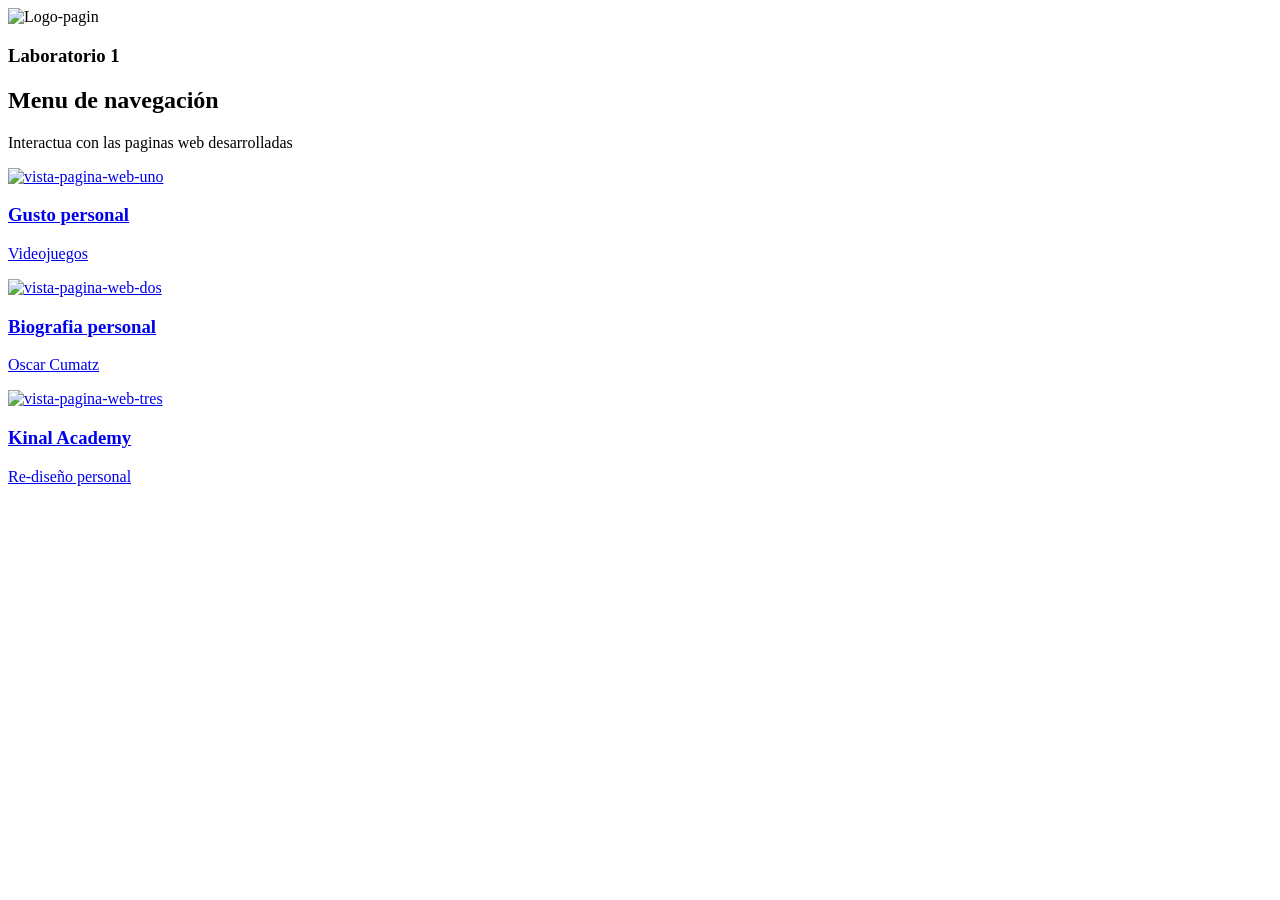
==== HTML/index.html @ dbd6f833 "agregando base html para un menu de navegacion principal" ====
<!DOCTYPE html>
<html lang="en">
<head>
    <meta charset="UTF-8">
    <meta name="viewport" content="width=device-width, initial-scale=1.0">
    <title>Paginas-Web-Laboratorio1</title>
</head>
<body>
    <header class="encabezado">
        <div class="containter-logo-img">
            <img src="#" alt="Logo-pagin">
        </div>

        <div class="containter-logo-name">
            <h3>Laboratorio 1</h3>
        </div>

    </header>
    <main class="container-info">
        <section class="section-intro">

            <h1>Menu de navegación</h1>
            <p>Interactua con las paginas web desarrolladas</p>

        </section>
        <section class="section-targetas">

            <a href="#" class="targeta">

                <div class="contenedor-img-targeta">
                    <img src="#" alt="vista-pagina-web-uno">
                </div>
                <h3>Gusto personal</h3>
                <p>Videojuegos</p>

            </a>
            <a href="#" class="targeta">
                
                <div class="contenedor-img-targeta">
                    <img src="#" alt="vista-pagina-web-dos">
                </div>
                <h3>Biografia personal</h3>
                <p>Oscar Cumatz</p>

            </a>
            <a href="#" class="targeta">

                <div class="contenedor-img-targeta">
                    <img src="#" alt="vista-pagina-web-tres">
                </div>
                <h3>Kinal Academy</h3>
                <p>Re-diseño personal</p>

            </a>

        </section>
    </main>
</body>
</html>
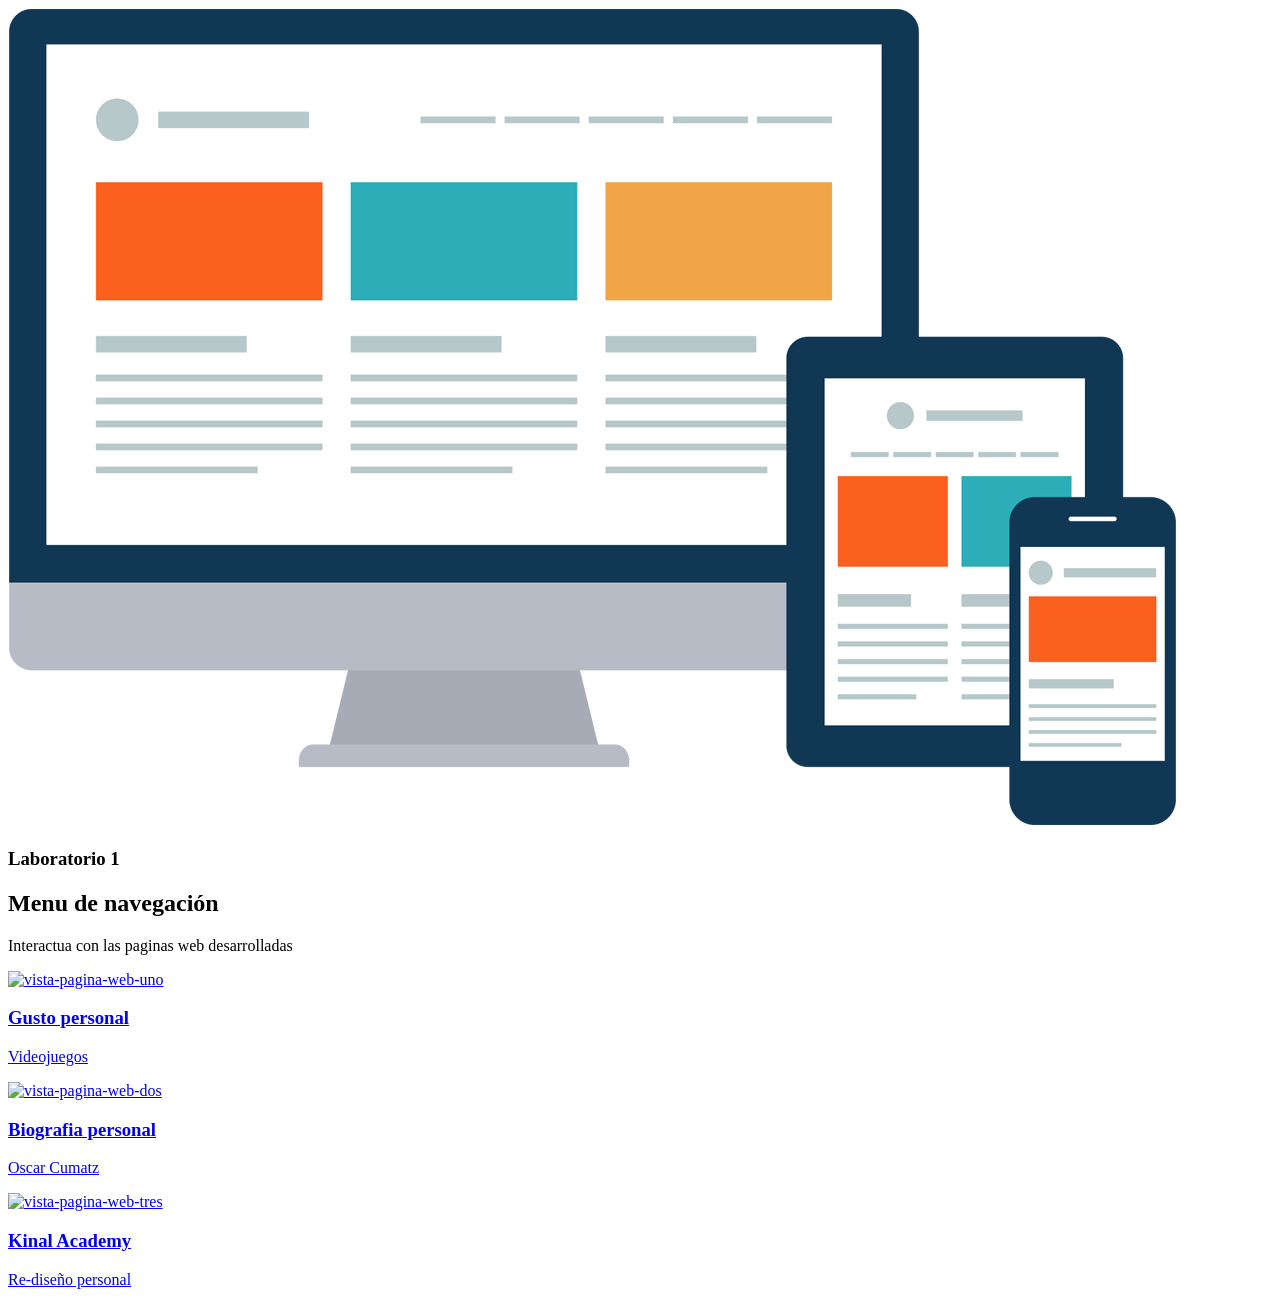
==== commit 3bde3d0c: "implementando logo en html index" ====
--- a/HTML/index.html
+++ b/HTML/index.html
@@ -3,12 +3,13 @@
 <head>
     <meta charset="UTF-8">
     <meta name="viewport" content="width=device-width, initial-scale=1.0">
+    <link rel="stylesheet" href="../CSS/menuNavegacion.css">
     <title>Paginas-Web-Laboratorio1</title>
 </head>
 <body>
     <header class="encabezado">
         <div class="containter-logo-img">
-            <img src="#" alt="Logo-pagin">
+            <img src="../IMG/logo-pagina-web.png" alt="Logo-pagin">
         </div>
 
         <div class="containter-logo-name">
@@ -35,7 +36,7 @@
 
             </a>
             <a href="#" class="targeta">
-                
+
                 <div class="contenedor-img-targeta">
                     <img src="#" alt="vista-pagina-web-dos">
                 </div>
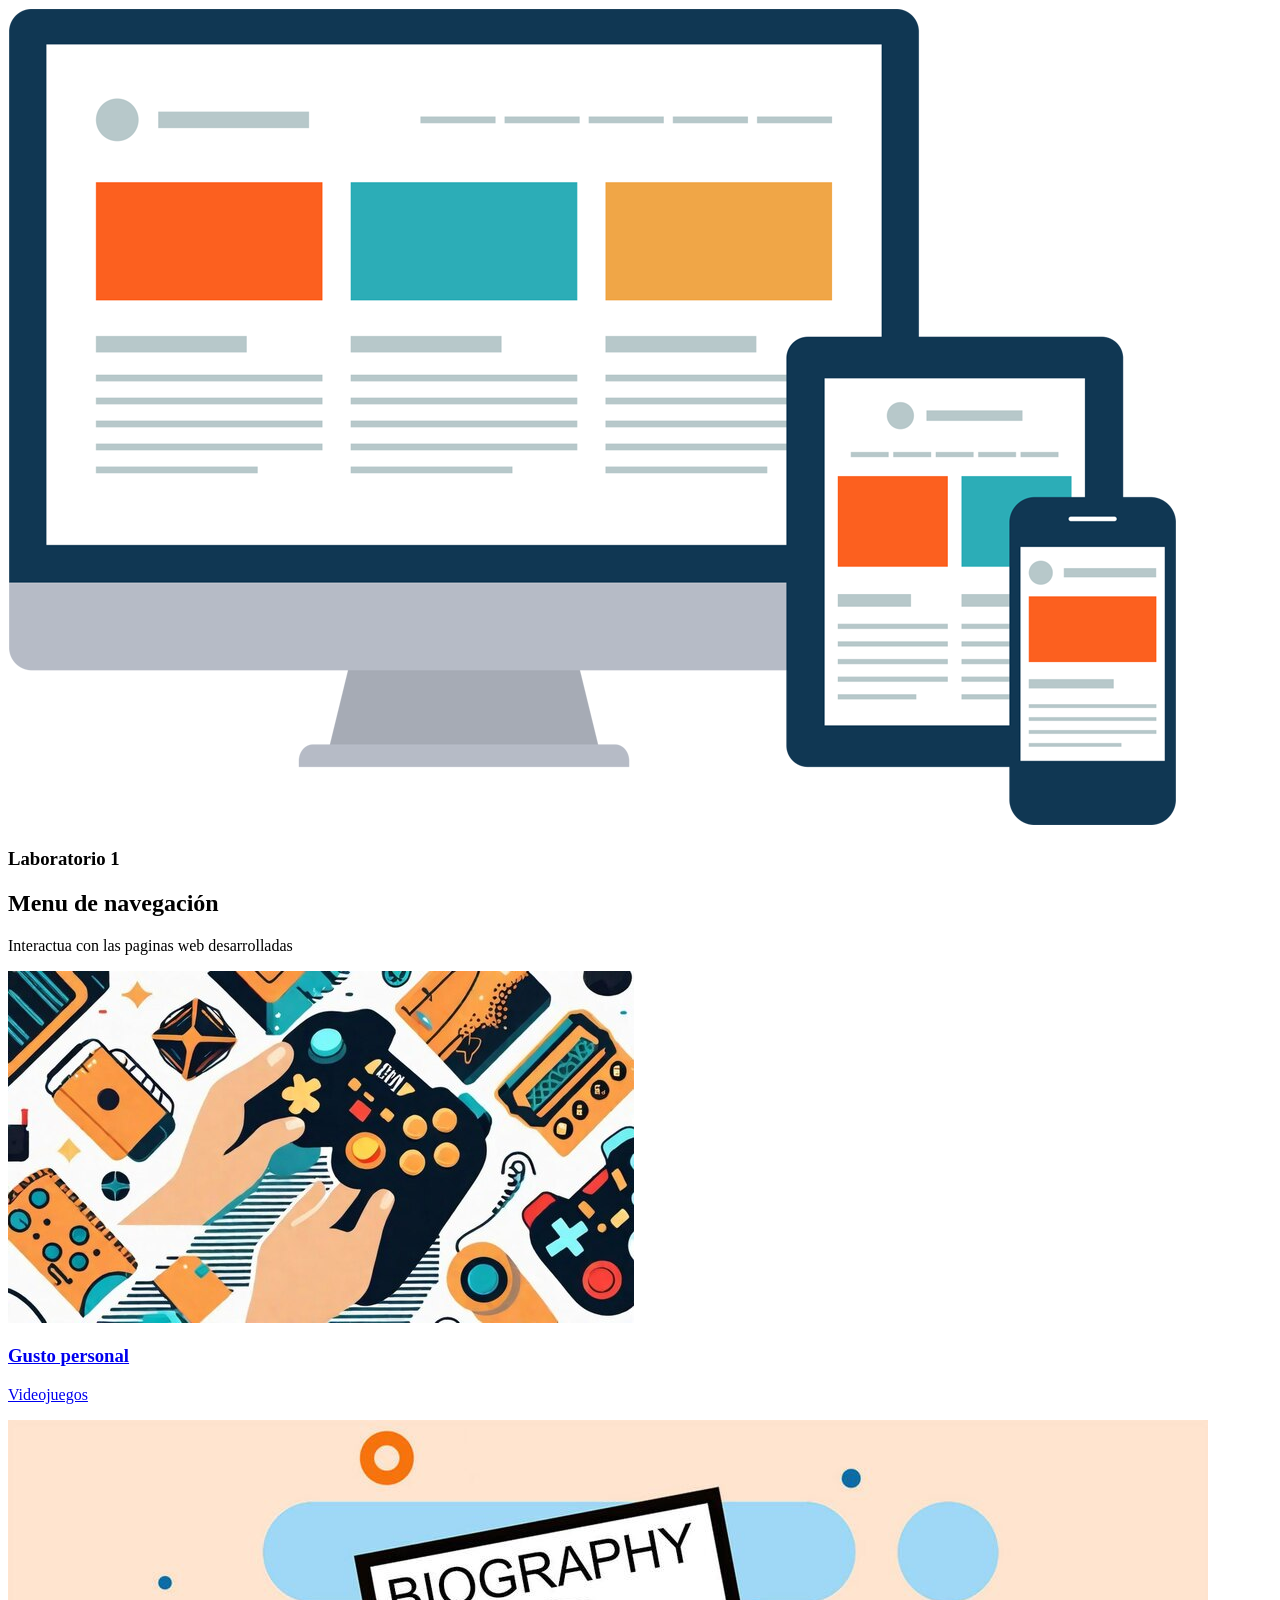
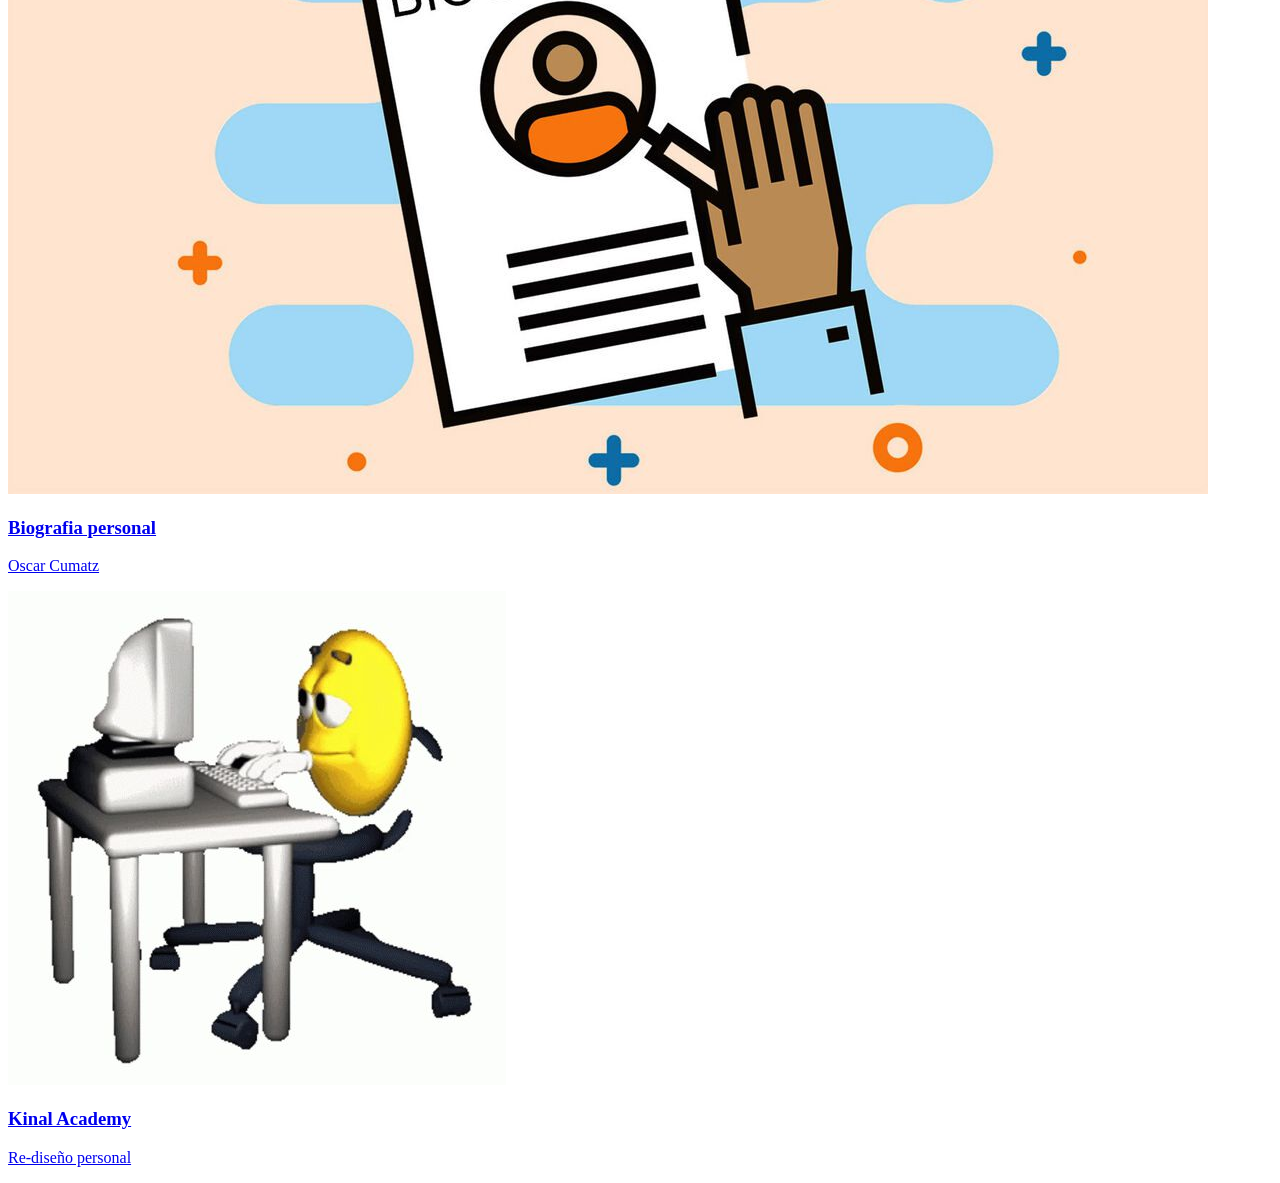
==== commit 38a7edc8: "implementando imagenes en sus secciones correspondientes" ====
--- a/HTML/index.html
+++ b/HTML/index.html
@@ -3,6 +3,7 @@
 <head>
     <meta charset="UTF-8">
     <meta name="viewport" content="width=device-width, initial-scale=1.0">
+    <link rel="icon" href="../IMG/logo-pagina-web.png" type="logo-pagina-web">
     <link rel="stylesheet" href="../CSS/menuNavegacion.css">
     <title>Paginas-Web-Laboratorio1</title>
 </head>
@@ -29,7 +30,7 @@
             <a href="#" class="targeta">
 
                 <div class="contenedor-img-targeta">
-                    <img src="#" alt="vista-pagina-web-uno">
+                    <img src="../IMG/section-videojuegos.jpg" alt="vista-pagina-web-uno">
                 </div>
                 <h3>Gusto personal</h3>
                 <p>Videojuegos</p>
@@ -38,7 +39,7 @@
             <a href="#" class="targeta">
 
                 <div class="contenedor-img-targeta">
-                    <img src="#" alt="vista-pagina-web-dos">
+                    <img src="../IMG/section-biografia.jpg" alt="vista-pagina-web-dos">
                 </div>
                 <h3>Biografia personal</h3>
                 <p>Oscar Cumatz</p>
@@ -47,7 +48,7 @@
             <a href="#" class="targeta">
 
                 <div class="contenedor-img-targeta">
-                    <img src="#" alt="vista-pagina-web-tres">
+                    <img src="../IMG/section-rediseño.jpg" alt="vista-pagina-web-tres">
                 </div>
                 <h3>Kinal Academy</h3>
                 <p>Re-diseño personal</p>
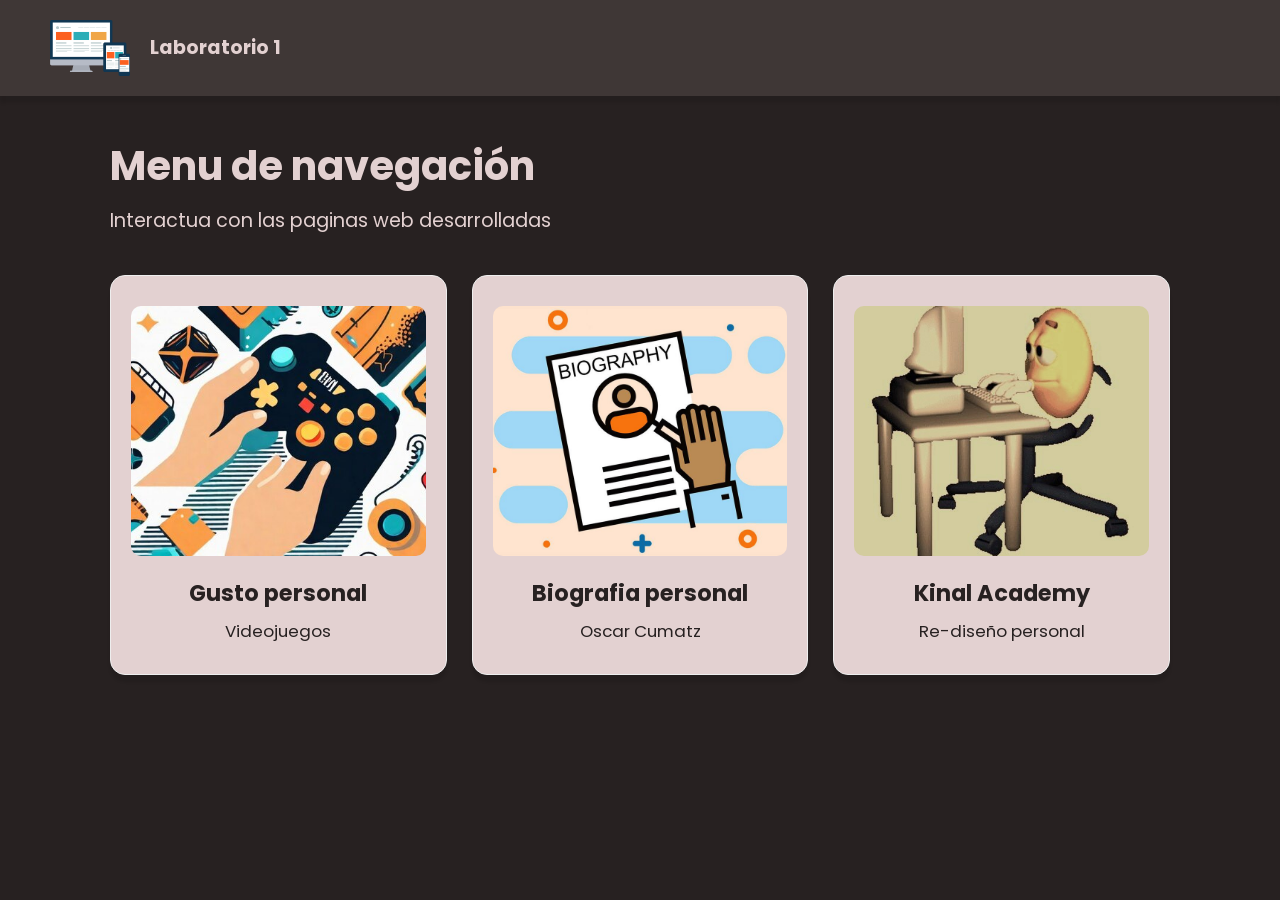
==== commit cee9fe7c: "agregando navegacion entre paginas index y videojuegos" ====
--- a/HTML/index.html
+++ b/HTML/index.html
@@ -27,7 +27,7 @@
         </section>
         <section class="section-targetas">
 
-            <a href="#" class="targeta">
+            <a href="../HTML/videojuegos.html" class="targeta">
 
                 <div class="contenedor-img-targeta">
                     <img src="../IMG/section-videojuegos.jpg" alt="vista-pagina-web-uno">
--- a/CSS/menuNavegacion.css
+++ b/CSS/menuNavegacion.css
@@ -0,0 +1,126 @@
+@import url("https://fonts.googleapis.com/css2?family=Climate+Crisis:YEAR@1979&family=Poppins:ital,wght@0,100;0,200;0,300;0,400;0,500;0,600;0,700;0,800;0,900;1,100;1,200;1,300;1,400;1,500;1,600;1,700;1,800;1,900&display=swap");
+
+* {
+    margin: 0;
+    padding: 0;
+    box-sizing: border-box;
+    font-family: "Poppins", sans-serif;
+}
+
+:root {
+    --background-menu: #272121;
+    --color1: #3F3736;
+    --color2: #70AABD;
+    --text: #E3D1D1;
+
+}
+
+body {
+    background-color: var(--background-menu);
+    color: #333;
+}
+
+
+.encabezado {
+    padding: 20px 50px;
+    display: flex;
+    flex-direction:row;
+    justify-content: flex-start;
+    align-items: center;
+    gap: 20px;
+    background: var(--color1);
+    box-shadow: 0px 7px 3px rgb(0, 0, 0 ,0.1);
+}
+.containter-logo-img{
+    display: flex;
+    align-items: center;
+    justify-content: center;
+}
+.containter-logo-img img{
+    width: 80px;
+    height: auto;
+}
+.containter-logo-name{
+    display: flex;
+    justify-content: center;
+    align-items: center;
+}
+.containter-logo-name h3 {
+    font-size: 1.2rem;
+    color: var(--text);
+}
+
+.container-info {
+    max-width: 1100px;
+    margin: 40px auto;
+    padding: 0 20px;
+}
+
+.section-intro h1 {
+    font-size: 2.5rem;
+    margin-bottom: 10px;
+    color: var(--text);
+}
+
+.section-intro p {
+    font-size: 1.2rem;
+    color: var(--text);
+    margin-bottom: 40px;
+}
+
+.section-targetas {
+    display: flex;
+    gap: 25px;
+    justify-content: space-between;
+    flex-wrap: wrap;
+}
+
+.targeta {
+    background: var(--text);
+    flex: 1;
+    min-width: 280px;
+    padding: 30px 20px;
+    border-radius: 15px;
+    text-align: center;
+    text-decoration: none;
+    color: inherit;
+    box-shadow: 0px 7px 3px rgb(0, 0, 0 ,0.1);
+    transition: transform 0.3s ease, box-shadow 0.3s ease;
+    border: 1px solid #eee;
+}
+
+.targeta:hover {
+    transform: translateY(-10px);
+}
+
+.contenedor-img-targeta {
+    width: 100%;
+    height: 250px;
+    background: transparent;
+    border-radius: 10px;
+    margin-bottom: 20px;
+    overflow: hidden;
+}
+
+.contenedor-img-targeta img {
+    width: 100%;
+    height: 100%;
+    object-fit: cover;
+}
+
+.targeta h3 {
+    color: #272121;
+    font-size: 1.4rem;
+    margin-bottom: 8px;
+}
+
+.targeta p {
+    color: #272121;
+    font-size: 1.05rem;
+}
+
+@media (max-width: 768px) {
+    .targeta {
+        flex-direction: column;
+    }
+}
